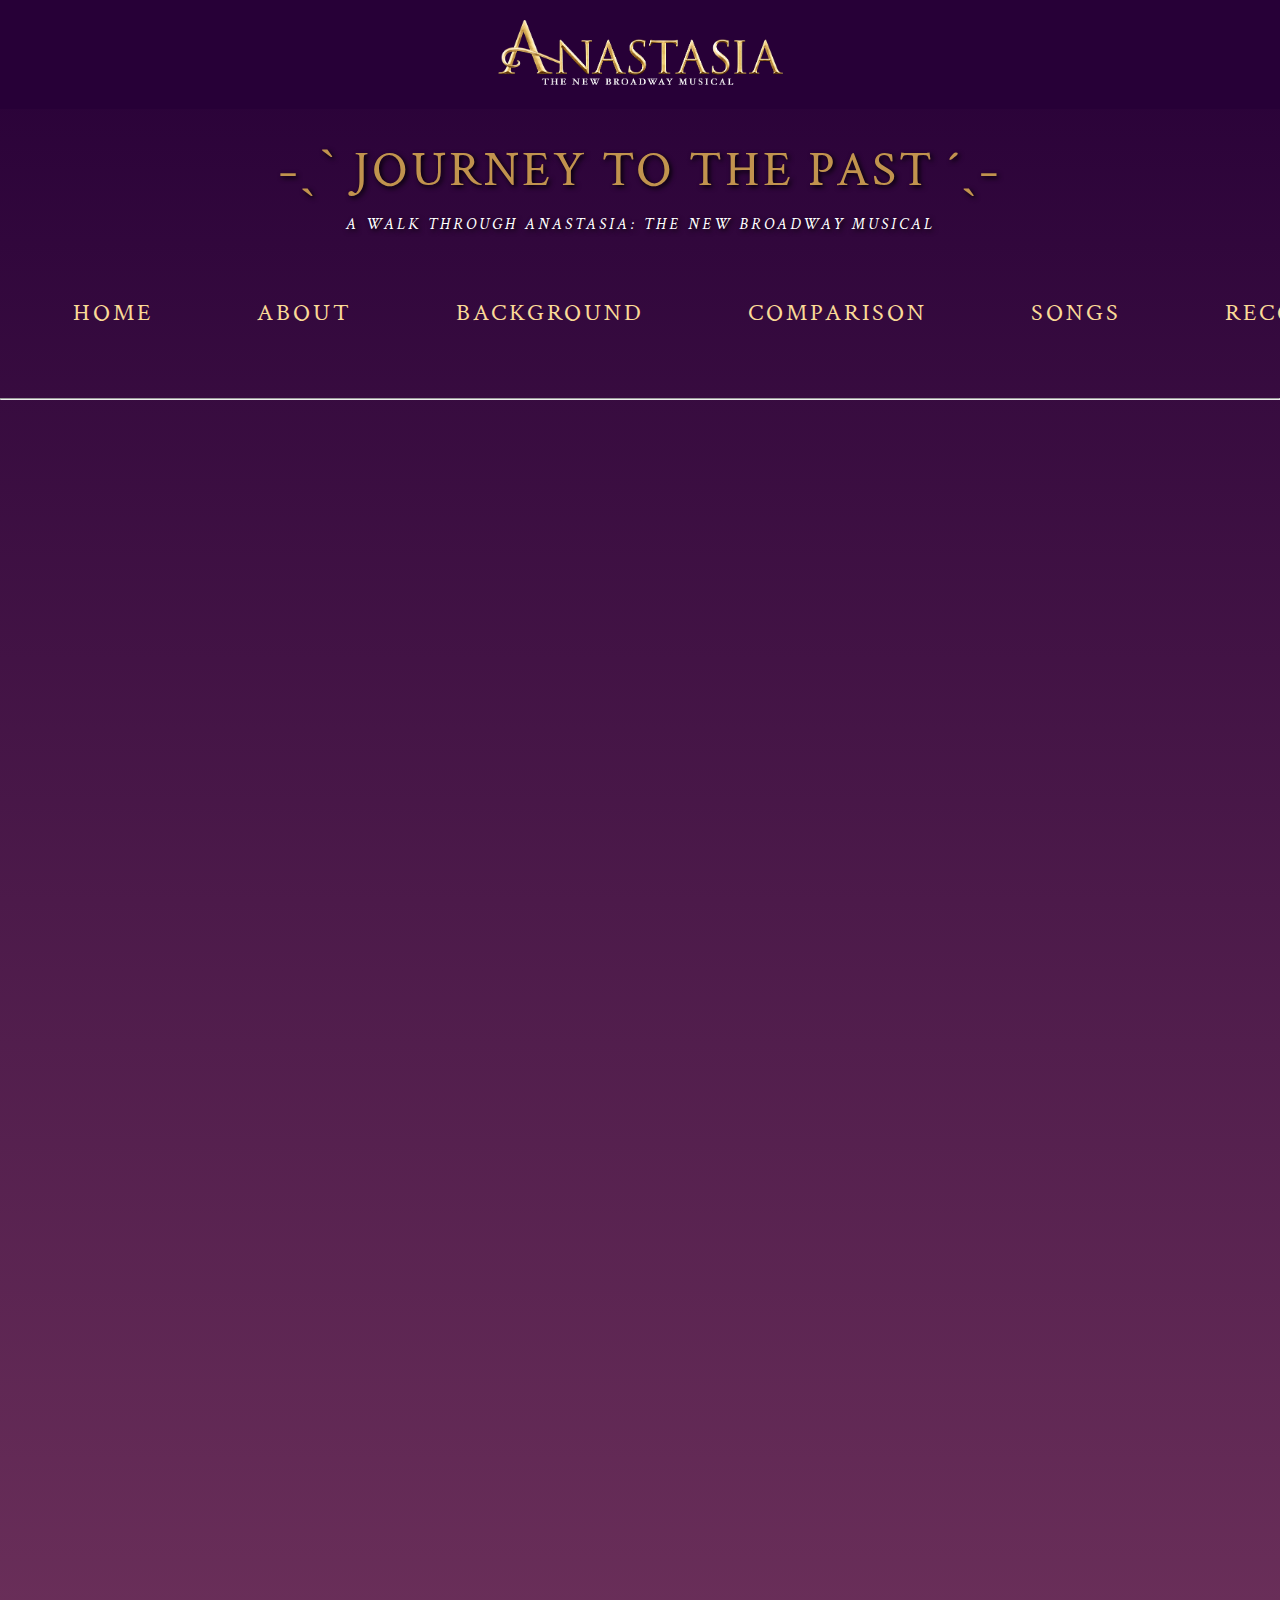
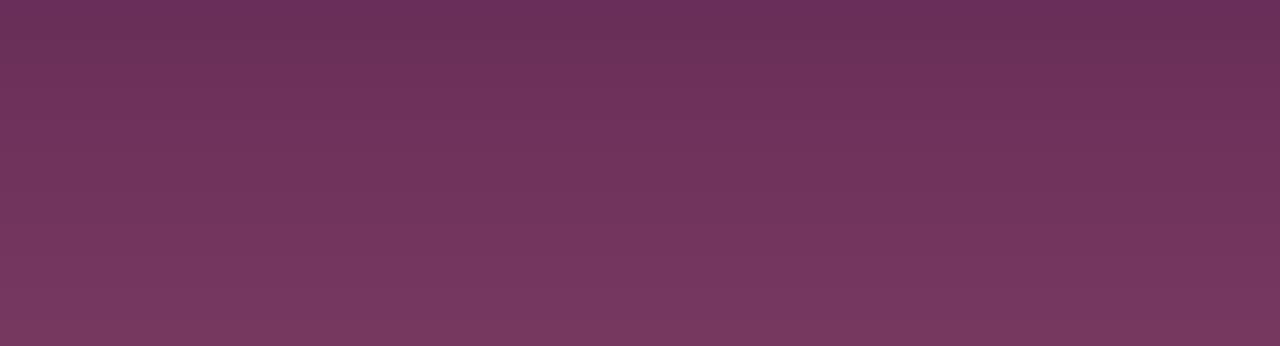
==== htdocs/about.html @ 51beebc4 "Add files via upload" ====
<!DOCTYPE html> 
<html>
<head>
    <title> About - Journey to the Past </title>
	
	<meta charset="UTF-8">
	<meta name="author" content="Charly Mae P. Viñas">
	<meta name="keywords" content="This website contains information about Anastasia: the New Broadway Musical.">
	<meta name="revised" content="09-11-2021">
	
	<link rel="stylesheet" type="text/css" href="../css/new.css">
	<link rel="icon" type="image/jpg" href="..\images\icon.jpg">
	<link rel="preconnect" href="https://fonts.googleapis.com">
	<link rel="preconnect" href="https://fonts.gstatic.com" crossorigin>
	<link href="https://fonts.googleapis.com/css2?family=Crimson+Text&family=swap" rel="stylesheet">
</head>
<body>
	    <center><header class="banner"><img src="..\images\banner.png" alt="Anastasia Banner"></header></center>
		<br>
        <h1> ˗ˏˋ JOURNEY TO THE PAST ´ˎ˗ </h1>
	    <h4> A WALK THROUGH ANASTASIA: THE NEW BROADWAY MUSICAL </h4>
	    <br>
		
	
    <!--Only "Home" and "Film/Stage Comparison" are complete-->
	<nav>
	<table class="buttons">
		<tr> 
		<td><a href="..\htdocs\index.html"><h2>HOME</h2></a></td>
		<td><a href="..\htdocs\about.html"><h2>ABOUT</h2></a></td>
		<td><a href="..\htdocs\background.html"><h2>BACKGROUND</h2></a></td>
		<td><a href="..\htdocs\comparison.html"><h2>COMPARISON</h2></a></td>
		<td><a href="..\htdocs\songs.html"><h2>SONGS</h2></a></td>
		<td><a href="..\htdocs\recommendations.html"><h2>RECOMMENDATIONS</h2></a></td>
		</tr>
	</table>
	</nav>
	
	    <hr>
	    <br>
	<section id="tableblank">
	<table>
	    <td> 
		</td>
	</table>
	
	<table>
	    <td> 
		</td>
	</table>
	
	<table>
	    <td>
		</td>
	</table>
	</section>
</body>
---- css/new.css ----
body {
	background-image: linear-gradient(to bottom, #270037, #773860);
	margin-top: 0px;
	margin-left: 0px;
	margin-right: 0px;
}

.banner {
	background-color: #270037;
	padding: 20px;
}

.banner img {
	width: 285px;
	height: 65px;
}

body > h1 {
	text-align: center;
	color: #c1934e;
	font-family: 'Crimson Text', serif;
	letter-spacing: 3px;
	text-shadow: 2px 2px 5px black;
	font-weight: normal;
	font-size: 50px;
	line-height: 20px;
}

h4 {
	text-align: center;
	color: white;
	font-family: 'Crimson Text', serif;
	font-style: italic;
	letter-spacing: 3px;
	text-shadow: 2px 2px 5px black;
	font-weight: normal;
}

#images td {
	text-align: center;
}

#cover {
	height: 190px;
	width: 380px;
	border: 3px solid white;
	margin-top: 10px;
	margin-bottom: 7px;
}

#curtaincall {
	height: 253px;
	width: 380px;
	border: 3px solid white;
	margin-bottom: 7px;
}

#scene {
	height: 214px;
	width: 380px;
	border: 3px solid white;
	margin-bottom: 10px;
}

#buttons h2 {
	text-align: center; 
	width: 460px;
	height: 70px;
	margin: auto;
	padding-top: 35px;
	border: 3px solid #c1934e;
	font-family: 'Crimson Text', serif;
	font-weight: normal;
	letter-spacing: 3px;
	color: #dab65e;
	background-color: white;
}

#buttons a {
	text-decoration: none;
}

#poster {
	width: 450px;
	height: 225px;
	border: 3px solid white;
}

#toursite a, #playbill a, #fandom a, #shop a {
	color: #dab65e;
	font-family: 'Crimson Text', serif;
	font-size: 20px;
	letter-spacing: 3px;
	text-decoration: none;
}

h3 {
	font-weight: normal;
	background-color: white;
	width: 350px;
	height: 50px;
	margin: auto;
	padding-top: 15px;
	border: 3px solid #c1934e;
}

#buttons h2:hover, h3:hover, .buttons h2:hover {
	text-decoration: underline;
}

#icons td {
	text-align: center;
}

#icons img {
	width: 60px;
	height: 60px;
	margin: 10px;
}

table.buttons {
	margin-left: auto;
	margin-right: auto;
	padding: 20px;
}

.buttons h2 {
	text-align: center;
	color: #fada97;
	width: auto;
	height: 50px;
	margin-top: auto;
	margin-left: 50px;
	margin-right: 50px;
	font-family: 'Crimson Text', serif;
	font-weight: normal;
	letter-spacing: 3px;
}

.buttons a {
	text-decoration: none;
}

#tablecomparison td {
	background-color: #270037;
	border: 3px solid #c1934e;
	font-family: 'Crimson Text', serif;
	vertical-align: top;
	padding: 15px;
}

#tablecomparison h2 {
	font-weight: normal;
	letter-spacing: 3px;
	font-size: 35px;
	color: #dab65e;
}

#tablecomparison td p, ul {
	text-align: center;
	color: white;
	letter-spacing: 1px;
	margin: 20px;
	font-size: 20px;
}

#references {
	clear: both;
	text-align: center;
}

#references p {
	font-family: 'Crimson Text', serif;
	font-size: 25px;
	color: #dab65e;
	padding-top: 10px;
}

#references a {
	font-family: 'Crimson Text', serif;
	font-size: 20px;
	color: white;
	letter-spacing: 2px;
	text-decoration: none;
}

#references a:hover {
	color: #c1934e;
	text-decoration: underline;
}

.homesections table, #tablecomparison table, #tableblank table {
	width: 500px;
	height: 750px;
	float: left;
	padding: 10px;
	margin-left: 90px;
	margin-bottom: 10px;
	text-align: center;
}
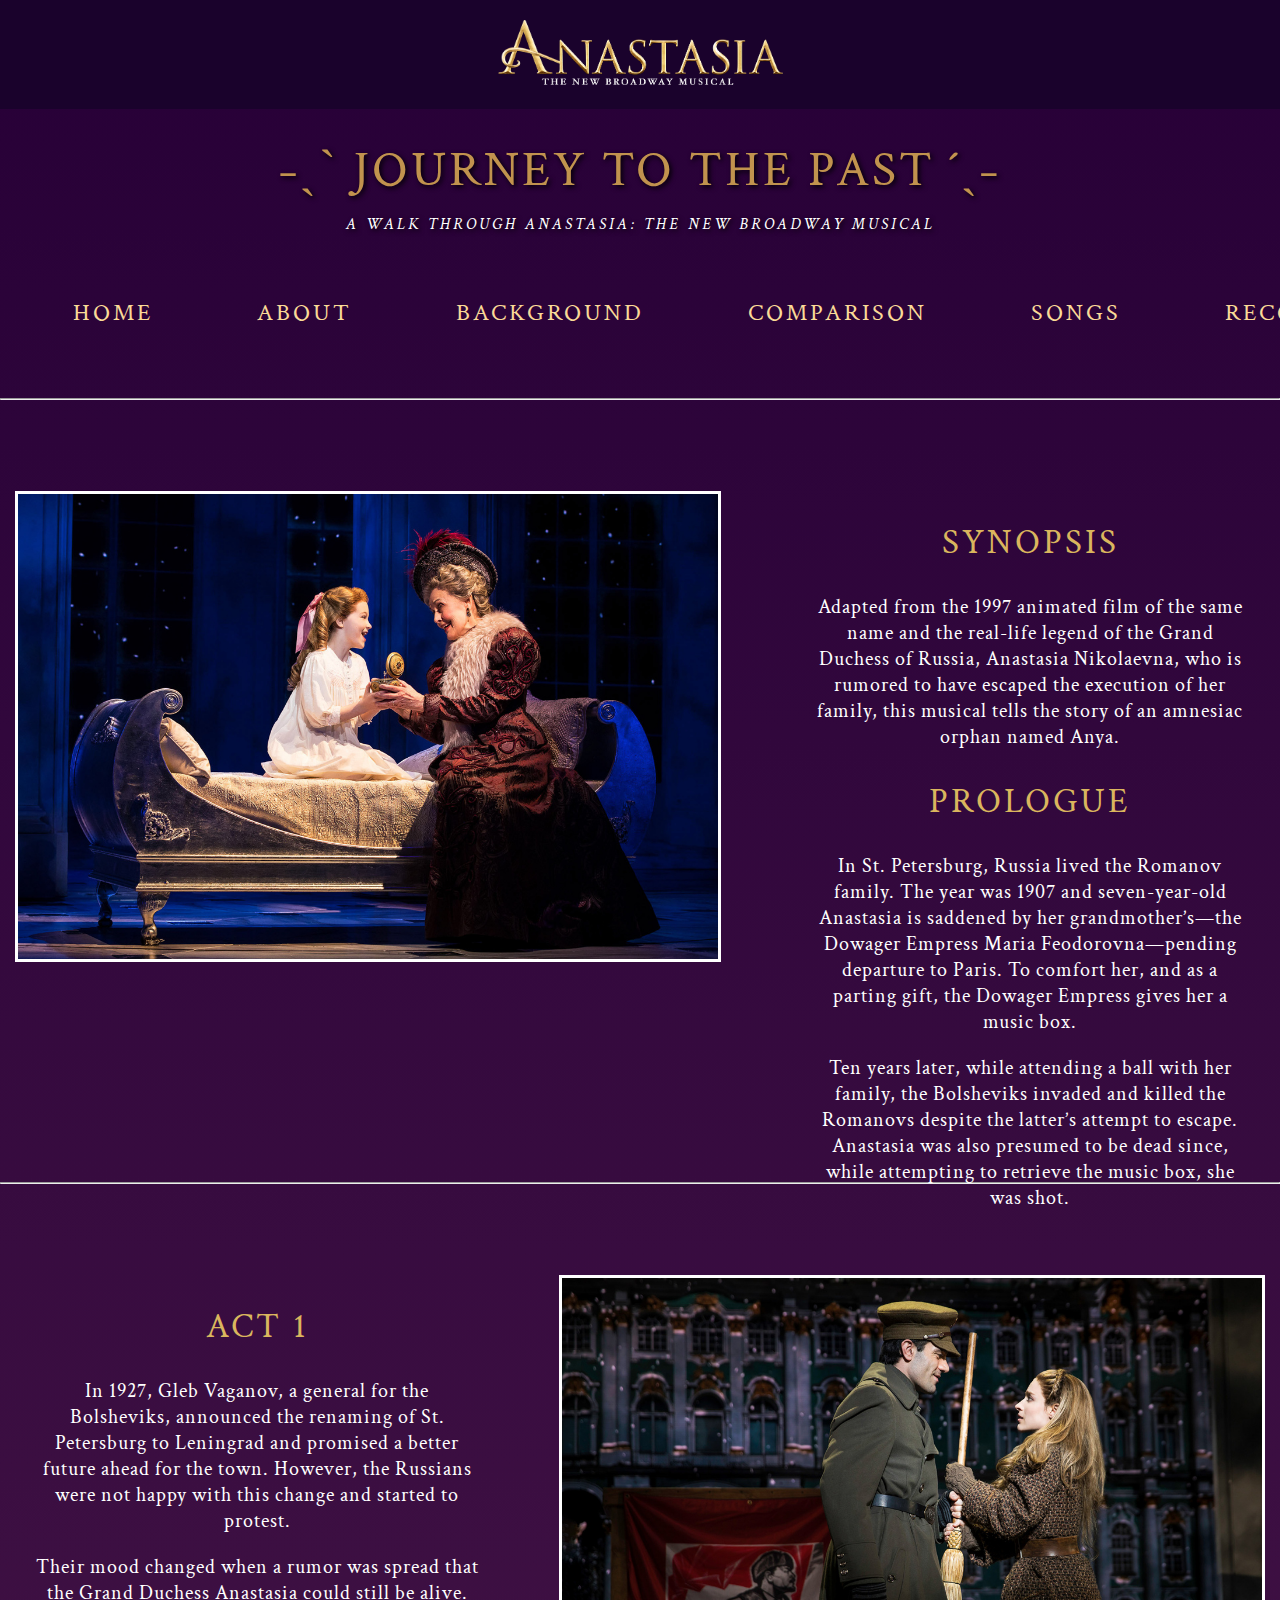
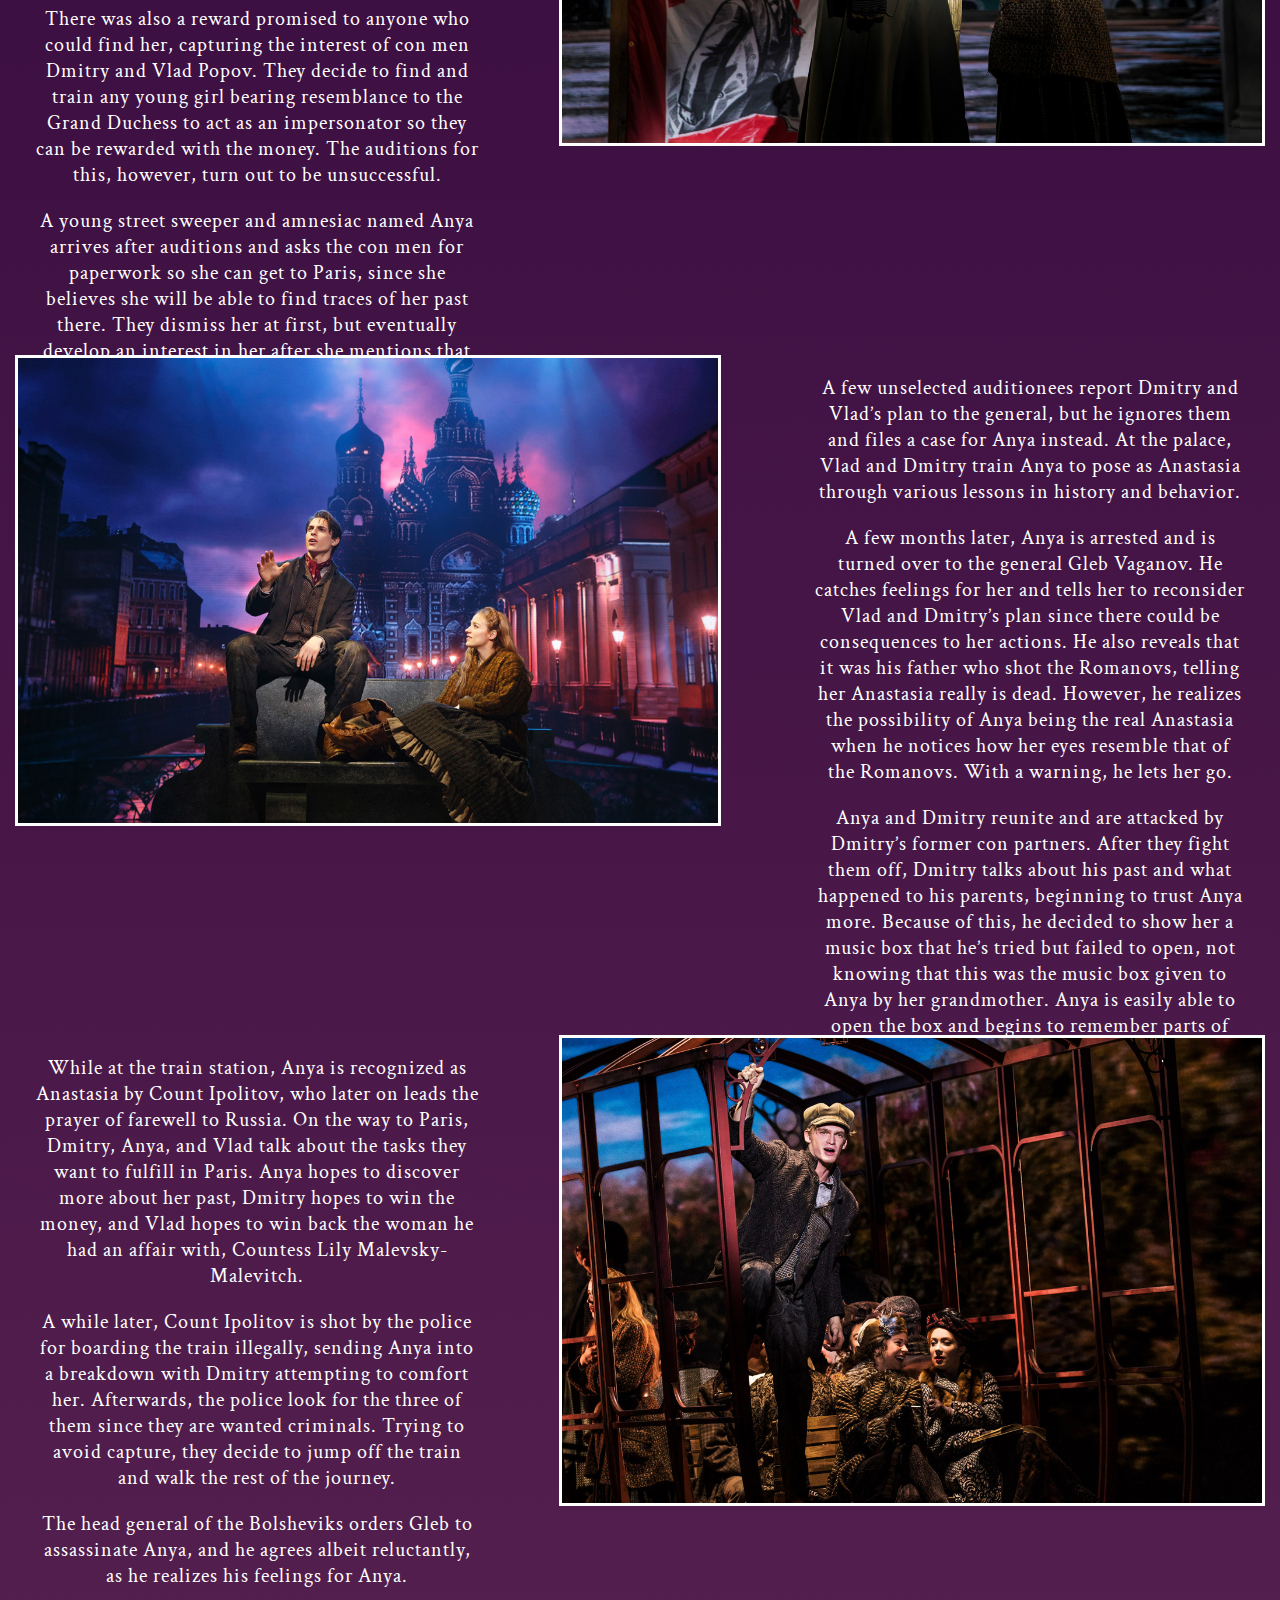
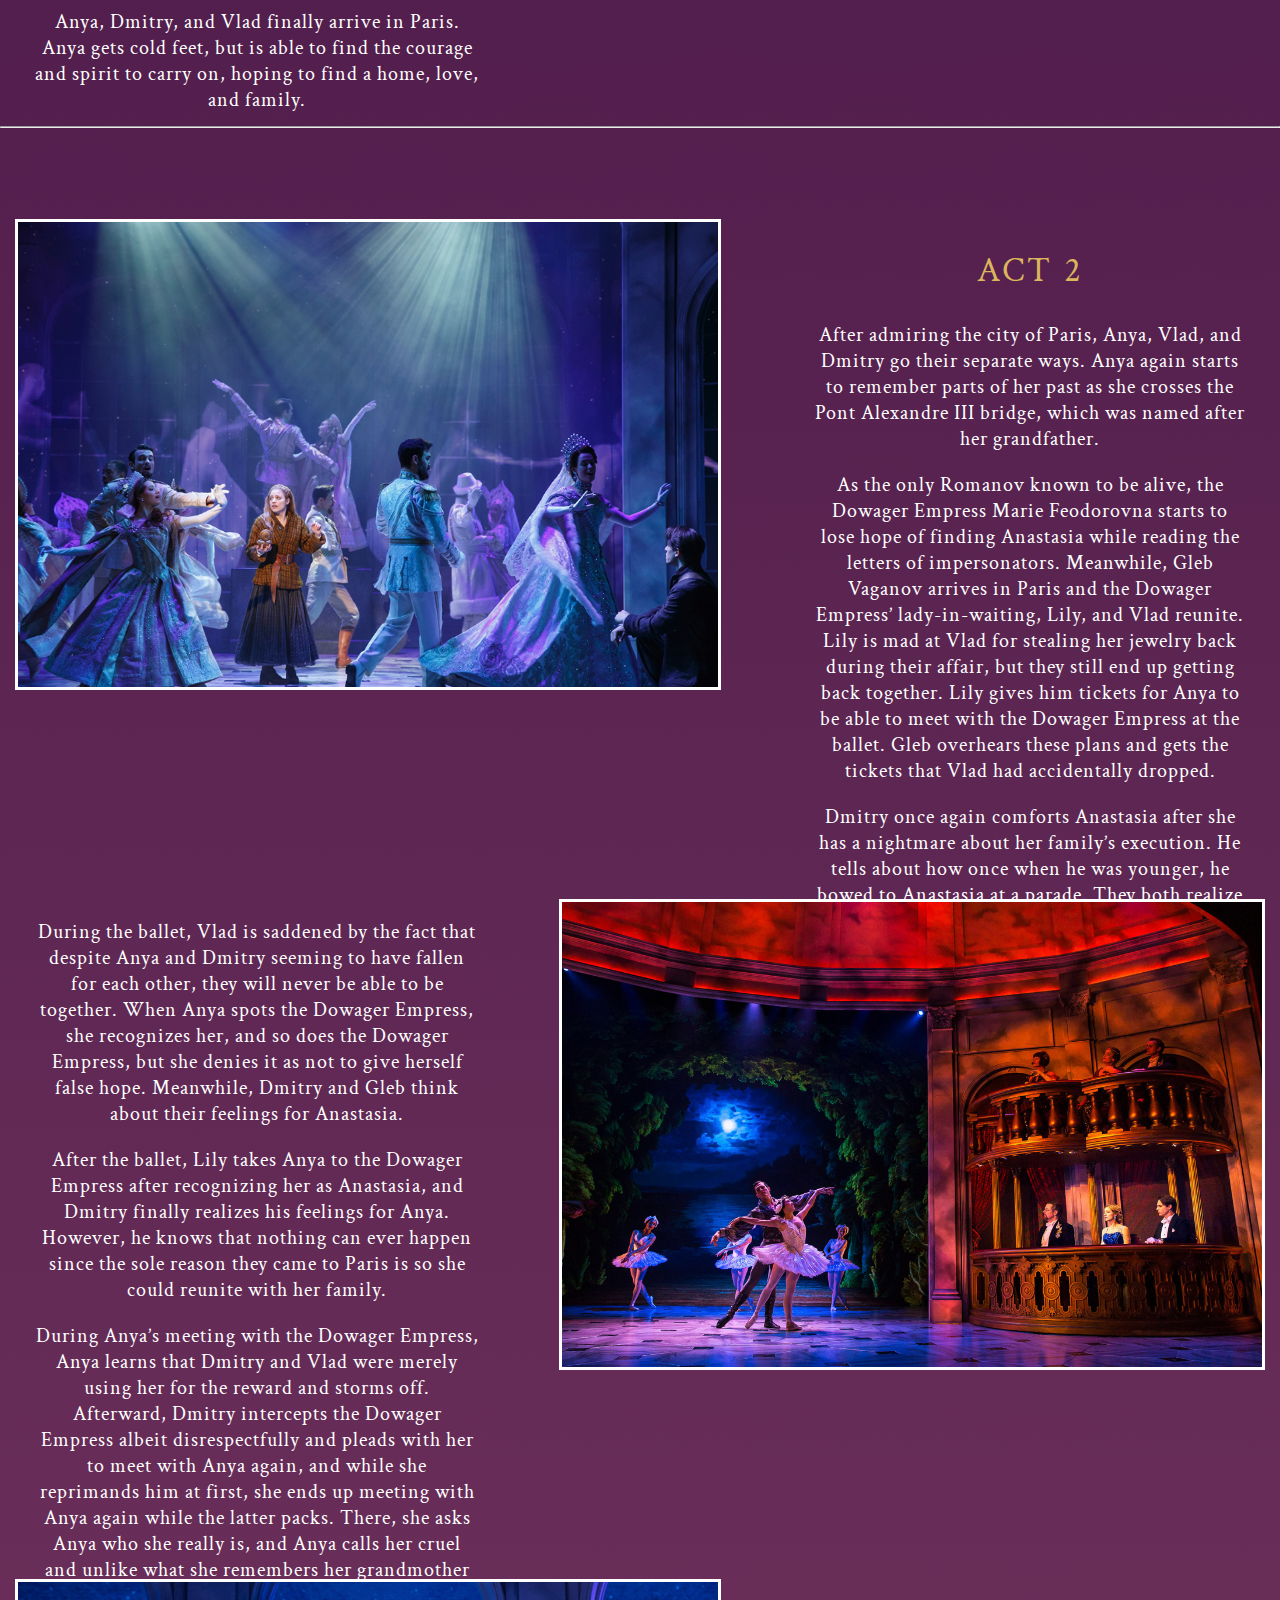
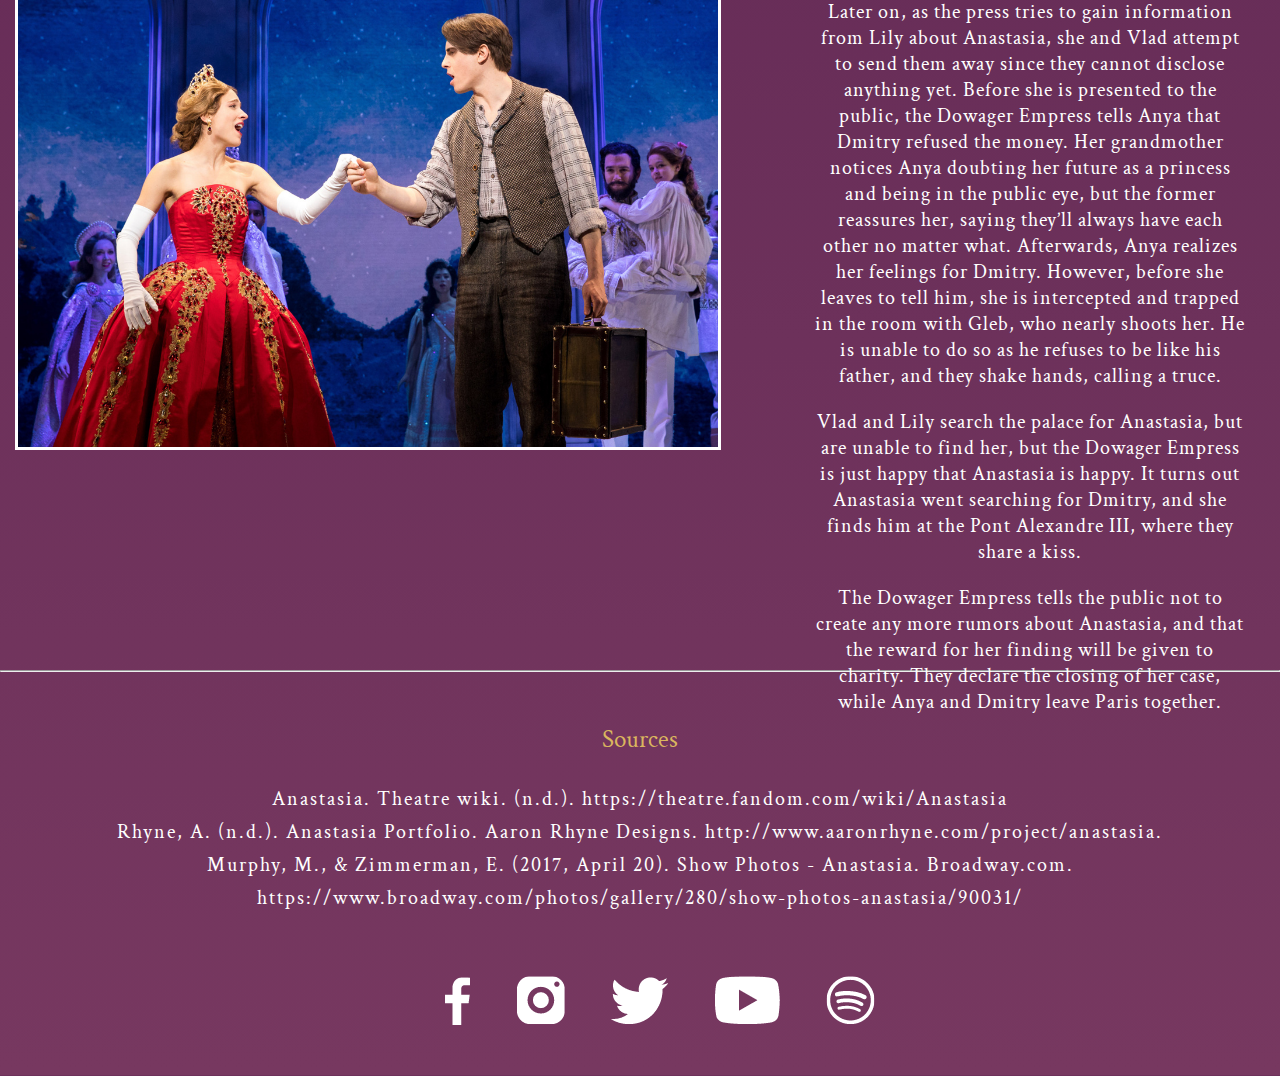
==== commit 4d2b6343: "Add files via upload" ====
--- a/htdocs/about.html
+++ b/htdocs/about.html
@@ -6,7 +6,7 @@
 	<meta charset="UTF-8">
 	<meta name="author" content="Charly Mae P. Viñas">
 	<meta name="keywords" content="This website contains information about Anastasia: the New Broadway Musical.">
-	<meta name="revised" content="09-11-2021">
+	<meta name="revised" content="09-02-2022">
 	
 	<link rel="stylesheet" type="text/css" href="../css/new.css">
 	<link rel="icon" type="image/jpg" href="..\images\icon.jpg">
@@ -22,7 +22,6 @@
 	    <br>
 		
 	
-    <!--Only "Home" and "Film/Stage Comparison" are complete-->
 	<nav>
 	<table class="buttons">
 		<tr> 
@@ -38,20 +37,117 @@
 	
 	    <hr>
 	    <br>
-	<section id="tableblank">
-	<table>
-	    <td> 
-		</td>
-	</table>
+
+	<article class="about">
+	    <div>
+		<img id="scene7" src="..\images\scene7.jpg" alt="Picture from one of the shows during its Broadway run">
+		</div>
+		<div id="plot">
+	    <h2> SYNOPSIS </h2>
+        <p>Adapted from the 1997 animated film of the same name and the real-life legend of the Grand Duchess of Russia, Anastasia Nikolaevna, who is rumored to have escaped the execution of her family, this musical tells the story of an amnesiac orphan named Anya.
+		<h2>PROLOGUE<h2>
+		<p>In St. Petersburg, Russia lived the Romanov family. The year was 1907 and seven-year-old Anastasia is saddened by her grandmother’s—the Dowager Empress Maria Feodorovna—pending departure to Paris. To comfort her, and as a parting gift, the Dowager Empress gives her a music box.<p> 
+		<p>Ten years later, while attending a ball with her family, the Bolsheviks invaded and killed the Romanovs despite the latter’s attempt to escape. Anastasia was also presumed to be dead since, while attempting to retrieve the music box, she was shot.<p>
+		</div>
+		</article>
+		
+		<br>
+		<hr>
+		<br>
+		
+	<article class="about">
+		<div id="plot">
+		<h2> ACT 1 </h2>
+		<p>In 1927, Gleb Vaganov, a general for the Bolsheviks, announced the renaming of St. Petersburg to Leningrad and promised a better future ahead for the town. However, the Russians were not happy with this change and started to protest.</p>
+		<p>Their mood changed when a rumor was spread that the Grand Duchess Anastasia could still be alive. There was also a reward promised to anyone who could find her, capturing the interest of con men Dmitry and Vlad Popov. They decide to find and train any young girl bearing resemblance to the Grand Duchess to act as an impersonator so they can be rewarded with the money. The auditions for this, however, turn out to be unsuccessful.</p>
+        <p>A young street sweeper and amnesiac named Anya arrives after auditions and asks the con men for paperwork so she can get to Paris, since she believes she will be able to find traces of her past there. They dismiss her at first, but eventually develop an interest in her after she mentions that she has amnesia and has a limited recollection of her past. Thus, they select her as their impostor, not knowing who she really was.</p>
+        </div>
+		<div>
+		<img id="scene8" src="..\images\scene8.jpg" alt="Picture from one of the shows during its Broadway run">
+		</div>
+		</article>
+		
+	<article class="about">
+		<div>
+		<img id="scene9" src="..\images\scene9.png" alt="Picture from one of the shows during its Broadway run">
+		</div>
+		<div id="plot">
+		<p>A few unselected auditionees report Dmitry and Vlad’s plan to the general, but he ignores them and files a case for Anya instead. At the palace, Vlad and Dmitry train Anya to pose as Anastasia through various lessons in history and behavior.<p>
+        <p>A few months later, Anya is arrested and is turned over to the general Gleb Vaganov. He catches feelings for her and tells her to reconsider Vlad and Dmitry’s plan since there could be consequences to her actions. He also reveals that it was his father who shot the Romanovs, telling her Anastasia really is dead. However, he realizes the possibility of Anya being the real Anastasia when he notices how her eyes resemble that of the Romanovs. With a warning, he lets her go.<p> 
+        <p>Anya and Dmitry reunite and are attacked by Dmitry’s former con partners. After they fight them off, Dmitry talks about his past and what happened to his parents, beginning to trust Anya more. Because of this, he decided to show her a music box that he’s tried but failed to open, not knowing that this was the music box given to Anya by her grandmother. Anya is easily able to open the box and begins to remember parts of her past. To repay Dmitry, she gives him a diamond that was on her dress when she was found. They pay for their tickets to Paris using it.<p>
+        </div>
+		</article>
+		
+	<article class="about">
+		<div id="plot">    
+		<p>While at the train station, Anya is recognized as Anastasia by Count Ipolitov, who later on leads the prayer of farewell to Russia. On the way to Paris, Dmitry, Anya, and Vlad talk about the tasks they want to fulfill in Paris. Anya hopes to discover more about her past, Dmitry hopes to win the money, and Vlad hopes to win back the woman he had an affair with, Countess Lily Malevsky-Malevitch.<p> 
+        <p>A while later, Count Ipolitov is shot by the police for boarding the train illegally, sending Anya into a breakdown with Dmitry attempting to comfort her. Afterwards, the police look for the three of them since they are wanted criminals. Trying to avoid capture, they decide to jump off the train and walk the rest of the journey.<p>
+        <p>The head general of the Bolsheviks orders Gleb to assassinate Anya, and he agrees albeit reluctantly, as he realizes his feelings for Anya.<p>
+        <p>Anya, Dmitry, and Vlad finally arrive in Paris. Anya gets cold feet, but is able to find the courage and spirit to carry on, hoping to find a home, love, and family.<p>
+		</div>
+		<div>
+		<img id="scene10" src="..\images\scene10.jpg" alt="Picture from one of the shows during its Broadway run">
+		</div>
+		</article>
+		
+		<br>
+		<hr>
+		<br>
+		
+    <article class="about">
+	    <div>
+		<img id="scene11" src="..\images\scene11.png" alt="Picture from one of the shows during its Broadway run">
+		</div>
+		<div id="plot">
+		<h2> ACT 2 </h2>
+		<p>After admiring the city of Paris, Anya, Vlad, and Dmitry go their separate ways. Anya again starts to remember parts of her past as she crosses the Pont Alexandre III bridge, which was named after her grandfather.</p>
+		<p>As the only Romanov known to be alive, the Dowager Empress Marie Feodorovna starts to lose hope of finding Anastasia while reading the letters of impersonators. Meanwhile, Gleb Vaganov arrives in Paris and the Dowager Empress’ lady-in-waiting, Lily, and Vlad reunite. Lily is mad at Vlad for stealing her jewelry back during their affair, but they still end up getting back together. Lily gives him tickets for Anya to be able to meet with the Dowager Empress at the ballet. Gleb overhears these plans and gets the tickets that Vlad had accidentally dropped.</p>
+        <p>Dmitry once again comforts Anastasia after she has a nightmare about her family’s execution. He tells about how once when he was younger, he bowed to Anastasia at a parade. They both realize that she indeed is the Grand Duchess when she tells him she remembers this encounter.<p>
+        </div>
+		</article>
+		
+	<article class="about">
+		<div id="plot">    
+		<p>During the ballet, Vlad is saddened by the fact that despite Anya and Dmitry seeming to have fallen for each other, they will never be able to be together. When Anya spots the Dowager Empress, she recognizes her, and so does the Dowager Empress, but she denies it as not to give herself false hope. Meanwhile, Dmitry and Gleb think about their feelings for Anastasia.<p> 
+        <p>After the ballet, Lily takes Anya to the Dowager Empress after recognizing her as Anastasia, and Dmitry finally realizes his feelings for Anya. However, he knows that nothing can ever happen since the sole reason they came to Paris is so she could reunite with her family.<p>
+        <p>During Anya’s meeting with the Dowager Empress, Anya learns that Dmitry and Vlad were merely using her for the reward and storms off. Afterward, Dmitry intercepts the Dowager Empress albeit disrespectfully and pleads with her to meet with Anya again, and while she reprimands him at first, she ends up meeting with Anya again while the latter packs. There, she asks Anya who she really is, and Anya calls her cruel and unlike what she remembers her grandmother to be. Anya asks the Dowager Empress if she recalls the time she last saw Anastasia and the music box she’d given her. Anya shows it to her, opening it and singing the lullaby her grandmother used to sing to her. Finally, they embrace, realizing that she is the real Anastasia.<p>
+		</div>
+		<div>
+		<img id="scene12" src="..\images\scene12.jpg" alt="Picture from one of the shows during its Broadway run">
+		</div>
+		</article>	
+
+    <article class="about">
+	    <div>
+		<img id="scene13" src="..\images\scene13.jpg" alt="Picture from one of the shows during its Broadway run">
+		</div>
+		<div id="plot">
+		<p>Later on, as the press tries to gain information from Lily about Anastasia, she and Vlad attempt to send them away since they cannot disclose anything yet. Before she is presented to the public, the Dowager Empress tells Anya that Dmitry refused the money. Her grandmother notices Anya doubting her future as a princess and being in the public eye, but the former reassures her, saying they’ll always have each other no matter what. Afterwards, Anya realizes her feelings for Dmitry. However, before she leaves to tell him, she is intercepted and trapped in the room with Gleb, who nearly shoots her. He is unable to do so as he refuses to be like his father, and they shake hands, calling a truce.</p>
+		<p>Vlad and Lily search the palace for Anastasia, but are unable to find her, but the Dowager Empress is just happy that Anastasia is happy. It turns out Anastasia went searching for Dmitry, and she finds him at the Pont Alexandre III, where they share a kiss.<p>
+        <p>The Dowager Empress tells the public not to create any more rumors about Anastasia, and that the reward for her finding will be given to charity. They declare the closing of her case, while Anya and Dmitry leave Paris together.<p>
+        </div>
+		</article>
+		
+	<footer id="references">
+	<br>
+	<hr>
+	<br>
+	<p>Sources<p>
+	<a href="https://theatre.fandom.com/wiki/Anastasia">Anastasia. Theatre wiki. (n.d.). https://theatre.fandom.com/wiki/Anastasia</a>
+	<br>
+	<a href="http://www.aaronrhyne.com/project/anastasia">Rhyne, A. (n.d.). Anastasia Portfolio. Aaron Rhyne Designs. http://www.aaronrhyne.com/project/anastasia. </a>
+	<br>
+	<a href="https://www.broadway.com/photos/gallery/280/show-photos-anastasia/90031/">Murphy, M., & Zimmerman, E. (2017, April 20). Show Photos - Anastasia. Broadway.com. https://www.broadway.com/photos/gallery/280/show-photos-anastasia/90031/ </a>
+	</footer>
 	
-	<table>
-	    <td> 
-		</td>
-	</table>
+	<br>
+	<ul class="icons">
+	<li><a href="https://www.facebook.com/AnastasiaBway/"><div id="facebookIcon"></div></a></li>
+	<li><a href="https://www.instagram.com/anastasiabway/"><div id="instagramIcon"></div></a></li>
+	<li><a href="https://twitter.com/anastasiabway"><div id="twitterIcon"></div></a></li>
+	<li><a href="https://www.youtube.com/c/AnastasiaTheMusical"><div id="youtubeIcon"></div></a></li>
+	<li><a href="https://open.spotify.com/album/2dDzJlbHoVGKMGZF4wQfla?si=2GHSwnYrSyC7rsKI7EH25w"><div id="spotifyIcon"></div></a></li>
+	</ul>
+	<br>
 	
-	<table>
-	    <td>
-		</td>
-	</table>
-	</section>
 </body>--- a/css/new.css
+++ b/css/new.css
@@ -7,7 +7,7 @@
 }
 
 .banner {
-	background-color: #270037;
+	background-color: #1A022C;
 	padding: 20px;
 }
 
@@ -37,16 +37,23 @@
 	font-weight: normal;
 }
 
-#images td {
-	text-align: center;
-}
-
+#film, #similarities, #songs, #images, #buttons, #images1 {
+	margin-right: 50px;
+}
+	
 #cover {
 	height: 190px;
 	width: 380px;
 	border: 3px solid white;
 	margin-top: 10px;
 	margin-bottom: 7px;
+	transition: 2s ease;
+}
+
+#cover:hover {
+	height: 215px;
+	width: 430px;
+	border: 5px solid #dab65e;
 }
 
 #curtaincall {
@@ -54,6 +61,13 @@
 	width: 380px;
 	border: 3px solid white;
 	margin-bottom: 7px;
+	transition: 2s ease;
+}
+
+#curtaincall:hover {
+	height: 300px;
+	width: 450px;
+	border: 5px solid #dab65e;
 }
 
 #scene {
@@ -61,13 +75,20 @@
 	width: 380px;
 	border: 3px solid white;
 	margin-bottom: 10px;
+	transition: 2s ease;
+}
+
+#scene:hover {
+	height: 250px;
+	width: 445px;
+	border: 5px solid #dab65e;
 }
 
 #buttons h2 {
 	text-align: center; 
 	width: 460px;
 	height: 70px;
-	margin: auto;
+	margin-top: auto;
 	padding-top: 35px;
 	border: 3px solid #c1934e;
 	font-family: 'Crimson Text', serif;
@@ -85,17 +106,21 @@
 	width: 450px;
 	height: 225px;
 	border: 3px solid white;
-}
-
-#toursite a, #playbill a, #fandom a, #shop a {
-	color: #dab65e;
-	font-family: 'Crimson Text', serif;
-	font-size: 20px;
-	letter-spacing: 3px;
-	text-decoration: none;
-}
-
-h3 {
+	margin-bottom: 35px;
+	transition: 2s ease;
+}
+
+#poster:hover {
+	width: 500px;
+	height: 250px;
+	border: 5px solid #dab65e;
+}
+
+h3 { 
+    color: #dab65e;
+	font-family: 'Crimson Text', serif;
+	font-size: 20px;
+	letter-spacing: 3px;
 	font-weight: normal;
 	background-color: white;
 	width: 350px;
@@ -109,16 +134,6 @@
 	text-decoration: underline;
 }
 
-#icons td {
-	text-align: center;
-}
-
-#icons img {
-	width: 60px;
-	height: 60px;
-	margin: 10px;
-}
-
 table.buttons {
 	margin-left: auto;
 	margin-right: auto;
@@ -138,11 +153,11 @@
 	letter-spacing: 3px;
 }
 
-.buttons a {
+a {
 	text-decoration: none;
 }
 
-#tablecomparison td {
+.tablecomparison div {
 	background-color: #270037;
 	border: 3px solid #c1934e;
 	font-family: 'Crimson Text', serif;
@@ -150,14 +165,14 @@
 	padding: 15px;
 }
 
-#tablecomparison h2 {
+.tablecomparison h2 {
 	font-weight: normal;
 	letter-spacing: 3px;
 	font-size: 35px;
 	color: #dab65e;
 }
 
-#tablecomparison td p, ul {
+.tablecomparison div p, ul {
 	text-align: center;
 	color: white;
 	letter-spacing: 1px;
@@ -165,6 +180,232 @@
 	font-size: 20px;
 }
 
+#scene1, #scene2, #scene3 {
+	height: 206px;
+	width: 384px;
+	border: 3px solid white;
+	margin-top: 10px;
+	margin-bottom: 7px;
+	transition: 2s ease;
+	align-items: center;
+}
+
+#scene4, #scene5, #scene6 {
+	height: 206px;
+	width: 366px;
+	border: 3px solid white;
+	margin-top: 10px;
+	margin-bottom: 7px;
+	transition: 2s ease;
+	align-items: center;
+}
+
+#scene1:hover, #scene2:hover, #scene3:hover {
+	height: 270px;
+	width: 512px;
+	border: 5px solid #c1934e;
+}
+
+#scene4:hover, #scene5:hover, #scene6:hover {
+	height: 270px;
+	width: 480px;
+	border: 5px solid #c1934e;
+}
+
+#songs {
+	border: 3px solid #c1934e; 
+	background-color: #270037;
+	margin-bottom: 50px;
+}
+
+.about div {
+	font-family: 'Crimson Text', serif;
+	padding: 15px;
+}
+
+.about h2 {
+	font-weight: normal;
+	letter-spacing: 3px;
+	font-size: 35px;
+	color: #dab65e;
+}
+
+.about div p {
+	text-align: center;
+	color: white;
+	letter-spacing: 1px;
+	margin: 20px;
+	font-size: 20px;
+}
+
+#scene7, #scene8, #scene9, #scene10, #scene11, #scene12, #scene13 {
+	height: 465px;
+	width: 700px;
+	border: 3px solid white;
+	transition: 2s ease;
+}
+
+#scene7:hover, #scene8:hover, #scene9:hover, #scene10:hover, #scene11:hover, #scene12:hover, #scene13;hover {
+	height: 498px;
+	width: 750px;
+	border: 5px solid #c1934e;
+}
+
+#scene7, #scene9, #scene11, #scene13 {
+	margin-right: 75px;
+}
+
+#scene8, #scene10, #scene12 {
+	margin-left: 30px;
+}
+
+table#cast, th, #cast td {
+	border-collapse: collapse;
+	padding: 20px;
+	margin-left: auto;
+	margin-right: auto;
+	background-color: #270037;
+	border: 3px solid #c1934e;
+	font-family: 'Crimson Text', serif;
+	font-weight: normal;
+	letter-spacing: 3px;
+}
+
+#cast td {
+	font-size: 20px;
+	color: white;
+}
+
+th {
+	font-size: 15px;
+	color: #dab65e;
+}
+
+#backgroundheader {
+	text-align: center;
+	font-family: 'Crimson Text', serif;
+	font-weight: normal;
+	letter-spacing: 3px;
+	color: #dab65e;
+	font-size: 35px;
+}
+
+#replacementsheader {
+	margin-left: 13%;
+	font-family: 'Crimson Text', serif;
+	font-weight: bold;
+	letter-spacing: 3px;
+	color: #dab65e;
+	font-size: 20px;
+}
+
+#replacements {
+	margin-left: 15%;
+	margin-bottom: 50px;
+    text-align: left;
+    list-style-position: inside;
+	font-family: 'Crimson Text', serif;
+	letter-spacing: 3px;
+	font-size: 20px;
+}
+
+#christy-derek, #bow, #john-ramin-derek {
+	height: 285px;
+	width: 400px;
+	border: 3px solid white;
+	margin: 25px 100px 0px 50px;
+	transition: 2s ease;
+	align-items: center;
+}
+
+#christy-derek:hover, #bow:hover, #john-ramin-derek:hover {
+    height: 356px;
+	width: 500px;
+	border: 5px solid #c1934e;
+}
+
+#bg-descrip {
+	margin: 75px 15% 50px 15%;
+	text-align: center;
+	font-family: 'Crimson Text', serif;
+	letter-spacing: 3px;
+	font-size: 20px;
+	color: white;
+}
+
+#recommendations {
+	text-align: center;
+	font-family: 'Crimson Text', serif;
+	letter-spacing: 3px;
+	color: #dab65e;
+	font-size: 35px;
+}
+
+#frozen, #newsies, #alicebyheart, #amelie, #hunchback {
+	height: 467px;
+	width: 700px;
+	border: 3px solid white;
+	transition: 2s ease;
+}
+
+#frozen:hover, #newsies:hover, #alicebyheart:hover, #amelie:hover, #hunchback:hover {
+	height: 500px;
+	width: 750px;
+	border: 5px solid #c1934e;
+}
+
+#disney {
+	height: 394px;
+	width: 700px;
+	border: 3px solid white;
+	transition: 2s ease;
+	margin-top: 75px;
+}
+	
+#disney:hover {
+	height: 422px;
+	width: 750px;
+	border: 5px solid #c1934e;
+}
+
+.musicals div {
+	font-family: 'Crimson Text', serif;
+	padding: 15px;
+	width: 750px;
+	height: 500px;
+	float: left;
+	text-align: center;
+	margin-bottom: 200px;
+}
+
+.musicals h2 a {
+	font-weight: normal;
+	letter-spacing: 3px;
+	font-size: 35px;
+}
+
+.musicals div p {
+	text-align: center;
+	color: white;
+	letter-spacing: 1px;
+	margin: 20px;
+	font-size: 20px;
+}
+
+.musicals a {
+	font-family: 'Crimson Text', serif;
+	font-size: 20px;
+	color: white;
+	letter-spacing: 2px;
+	text-decoration: none;
+	text-decoration: underline;
+}
+
+.musicals a:hover {
+	color: #c1934e;
+	text-decoration: underline;
+}
+
 #references {
 	clear: both;
 	text-align: center;
@@ -174,7 +415,6 @@
 	font-family: 'Crimson Text', serif;
 	font-size: 25px;
 	color: #dab65e;
-	padding-top: 10px;
 }
 
 #references a {
@@ -190,12 +430,102 @@
 	text-decoration: underline;
 }
 
-.homesections table, #tablecomparison table, #tableblank table {
+.icons li {
+	list-style-type: none;
+	display: inline-block; 
+	margin-right: 20px;
+	margin-left: 20px;
+}
+
+.icons li > a {
+	display: block;
+}
+
+#facebookIcon {
+	background: url(../images/icons.png) no-repeat -716px -565px;
+	width: 25px;
+	height: 48px;
+}
+
+#instagramIcon {
+	background: url(../images/icons.png) no-repeat -815px -565px;
+	width: 49px;
+	height: 49px;
+}
+
+#twitterIcon {
+	background: url(../images/icons.png) no-repeat -930px -566px;
+	width: 58px;
+	height: 48px;
+}
+
+#youtubeIcon {
+	background: url(../images/icons.png) no-repeat -1044px -565px;
+	width: 65px;
+	height: 49px;
+}
+
+#spotifyIcon {
+	background: url(../images/icons.png) no-repeat -1167px -565px;
+	width: 49px;
+	height: 49px;
+}
+
+#facebookIcon:hover {
+	background: url(../images/icons.png) no-repeat -690px -460px;
+	width: 77px;
+	height: 76px;
+}
+
+#instagramIcon:hover {
+	background: url(../images/icons.png) no-repeat -801px -460px;
+	width: 77px;
+	height: 77px;
+}
+
+#twitterIcon:hover {
+	background: url(../images/icons.png) no-repeat -920px -460px;
+	width: 77px;
+	height: 76px;
+}
+
+#youtubeIcon:hover {
+	background: url(../images/icons.png) no-repeat -1038px -460px;
+	width: 76px;
+	height: 76px;
+}
+
+#spotifyIcon:hover {
+	background: url(../images/icons.png) no-repeat -1153px -460px;
+	width: 77px;
+	height: 76px;
+}
+
+.homesections article, .tablecomparison div, .songpage div, .bg-images div {
 	width: 500px;
 	height: 750px;
 	float: left;
-	padding: 10px;
-	margin-left: 90px;
-	margin-bottom: 10px;
-	text-align: center;
+	text-align: center;
+}
+
+.about div {
+	width: 750px;
+	height: 500px;
+	float: left;
+	text-align: center;
+	margin-bottom: 100px;
+}
+
+#cast {
+	width: 80%;
+	height: 500px;;
+	text-align: center;
+}
+
+article.about, section.homesections, article.songpage, article.tablecomparison, article.background, .bg-images, article.musicals {
+	display: flex;
+    align-items: center;
+    justify-content: center;
+	margin-top: 50px;
+	margin-bottom: 50px;
 }